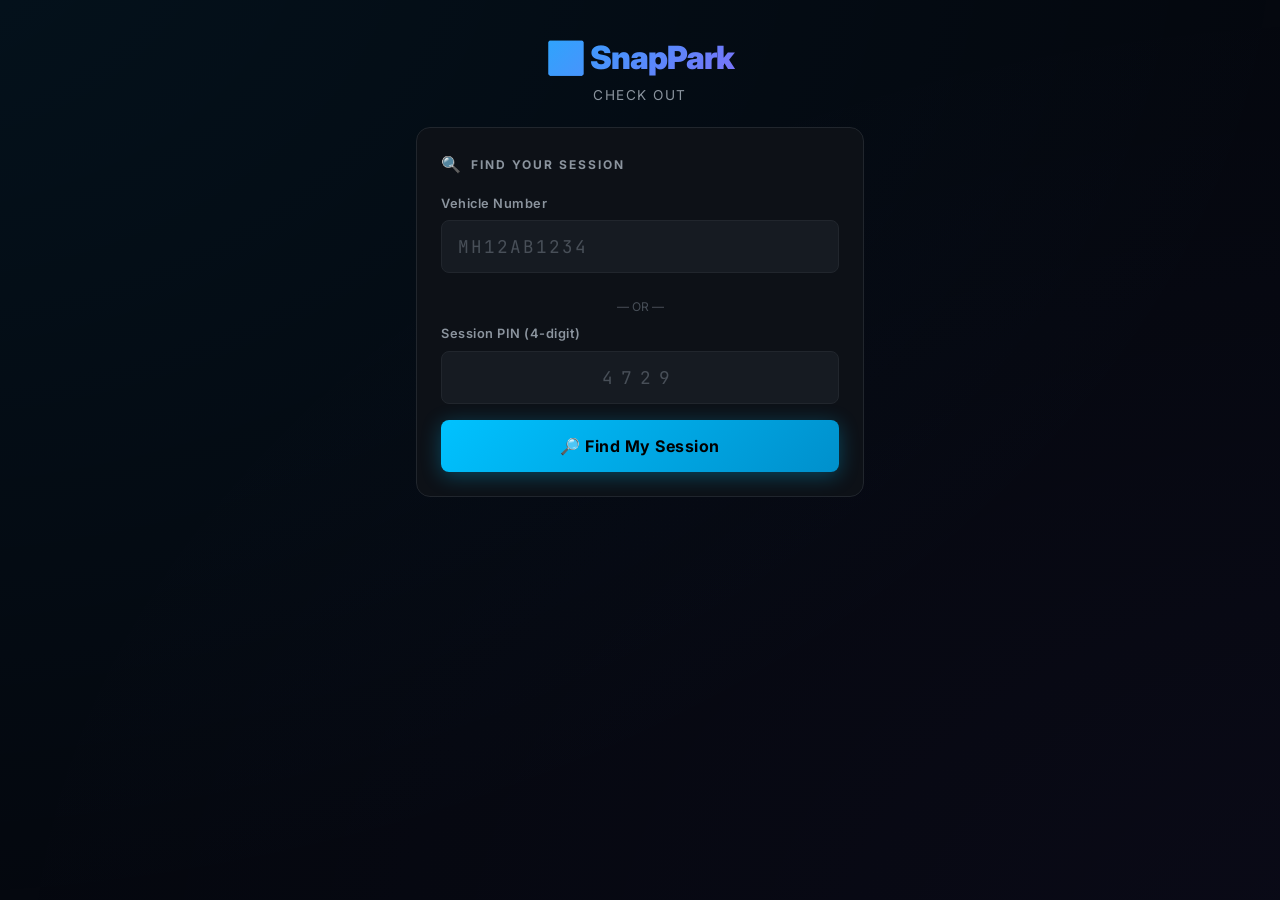
==== snappark/src/main/resources/com/snappark/mobile/exit.html @ e7469d6b "Initial commit for SnapPark Setup" ====
<!DOCTYPE html>
<html lang="en">
<head>
    <meta charset="UTF-8">
    <meta name="viewport" content="width=device-width, initial-scale=1.0, maximum-scale=1.0, user-scalable=no">
    <title>SnapPark — Check Out</title>
    <meta name="description" content="SnapPark smart parking checkout. View your bill, pay via UPI or cash, and get your exit PIN.">
    <link rel="stylesheet" href="style.css">
</head>
<body>
<div class="app-container">

    <!-- Header -->
    <header class="app-header">
        <div class="logo">🅿️ SnapPark</div>
        <div class="subtitle">Check Out</div>
    </header>

    <!-- Error alert area -->
    <div id="alertArea"></div>

    <!-- ═════════ SECTION A: Lookup ═════════ -->
    <div id="lookupSection">
        <div class="card" style="animation-delay:0.1s">
            <div class="card-title"><span class="icon">🔍</span> Find Your Session</div>
            <div class="form-group">
                <label class="form-label">Vehicle Number</label>
                <input type="text" class="form-input mono" id="exitPlateInput" placeholder="MH12AB1234"
                       maxlength="12" autocapitalize="characters">
            </div>
            <div style="text-align:center;color:var(--text-muted);font-size:0.75rem;padding:8px 0">— OR —</div>
            <div class="form-group">
                <label class="form-label">Session PIN (4-digit)</label>
                <input type="text" class="form-input mono" id="exitPinInput" placeholder="4729"
                       maxlength="4" inputmode="numeric" style="text-align:center;letter-spacing:8px">
            </div>
            <button class="btn btn-primary" id="btnLookup">🔎 Find My Session</button>
        </div>
    </div>

    <!-- ═════════ SECTION B: Bill ═════════ -->
    <div id="billSection" class="hidden">
        <div class="card">
            <div class="bill-section">
                <div class="bill-header">
                    <div class="bill-icon">📋</div>
                    <div class="bill-title">PARKING BILL</div>
                </div>

                <!-- Vehicle Info -->
                <div style="margin-bottom:16px">
                    <div class="bill-row">
                        <span class="bill-label">Vehicle</span>
                        <span class="bill-value" id="billPlate">—</span>
                    </div>
                    <div class="bill-row" id="billStateRow">
                        <span class="bill-label">Registered</span>
                        <span class="bill-value" id="billState">—</span>
                    </div>
                    <div class="bill-row">
                        <span class="bill-label">Type</span>
                        <span class="bill-value" id="billType">—</span>
                    </div>
                </div>

                <!-- Time Info -->
                <div style="margin-bottom:16px">
                    <div class="bill-row">
                        <span class="bill-label">Slot</span>
                        <span class="bill-value" id="billSlot">—</span>
                    </div>
                    <div class="bill-row">
                        <span class="bill-label">Entry</span>
                        <span class="bill-value" id="billEntry">—</span>
                    </div>
                    <div class="bill-row">
                        <span class="bill-label">Now</span>
                        <span class="bill-value" id="billExit">—</span>
                    </div>
                    <div class="bill-row">
                        <span class="bill-label">Duration</span>
                        <span class="bill-value" id="billDuration">—</span>
                    </div>
                </div>

                <!-- Pricing Breakdown -->
                <div style="margin-bottom:16px">
                    <div class="bill-row">
                        <span class="bill-label">Base Rate</span>
                        <span class="bill-value" id="billBaseRate">—</span>
                    </div>
                    <div class="bill-row surge" id="billSurgeRow" style="display:none">
                        <span class="bill-label" id="billSurgeLabel">Surge</span>
                        <span class="bill-value" id="billSurgeVal">—</span>
                    </div>
                    <div class="bill-row">
                        <span class="bill-label">Effective Rate</span>
                        <span class="bill-value" id="billEffRate">—</span>
                    </div>
                    <div class="bill-row">
                        <span class="bill-label">Parking Fee</span>
                        <span class="bill-value" id="billParkFee">—</span>
                    </div>
                </div>

                <!-- Fines -->
                <div id="finesSection" class="hidden" style="margin-bottom:16px">
                    <div style="font-size:0.75rem;font-weight:700;color:var(--accent-red);text-transform:uppercase;letter-spacing:1.5px;margin-bottom:8px">⚠ Fines</div>
                    <div id="finesList"></div>
                </div>

                <!-- Grace -->
                <div id="graceNote" class="hidden">
                    <div class="alert alert-success" style="margin:0">
                        <span>🎉</span> Within 15-min grace period — Parking is FREE!
                    </div>
                </div>

                <!-- Total -->
                <div class="bill-row total">
                    <span class="bill-label">TOTAL</span>
                    <span class="bill-value" id="billTotal">₹0.00</span>
                </div>
            </div>
        </div>

        <!-- Payment -->
        <div class="card" id="paymentCard">
            <div class="card-title"><span class="icon">💳</span> Payment Method</div>
            <div class="pay-options">
                <button class="pay-btn selected" data-method="UPI" id="payUpi">
                    <span class="pay-icon">📱</span>
                    <span>UPI</span>
                </button>
                <button class="pay-btn" data-method="CASH" id="payCash">
                    <span class="pay-icon">💵</span>
                    <span>Cash</span>
                </button>
            </div>

            <!-- UPI simulation -->
            <div id="upiDetail">
                <div class="upi-section">
                    <div style="font-size:0.85rem;color:var(--text-secondary)">Scan with any UPI app</div>
                    <div class="upi-qr-frame">
                        <div style="width:160px;height:160px;background:var(--bg-primary);display:flex;align-items:center;justify-content:center;border-radius:8px">
                            <div style="font-size:0.7rem;color:var(--text-muted);text-align:center;padding:8px">UPI QR<br>(Simulated)</div>
                        </div>
                    </div>
                    <div style="font-size:0.75rem;color:var(--text-muted)">upi://pay?pa=snappark@sim</div>
                    <div class="upi-timer" id="upiTimer">5:00</div>
                </div>
            </div>

            <!-- Cash display -->
            <div id="cashDetail" class="hidden">
                <div style="text-align:center;padding:20px 0">
                    <div style="font-size:0.85rem;color:var(--text-secondary);margin-bottom:8px">Show this amount to the attendant</div>
                    <div style="font-size:2.5rem;font-weight:900;font-family:'JetBrains Mono',monospace;color:var(--accent-amber)" id="cashAmount">₹0</div>
                </div>
            </div>

            <button class="btn btn-success" id="btnPay">✅ I Have Paid — Get Exit PIN</button>
        </div>
    </div>

    <!-- ═════════ SECTION C: Exit PIN ═════════ -->
    <div id="exitPinSection" class="hidden">
        <div class="confirm-screen">
            <div class="confirm-icon">🏁</div>
            <div class="confirm-title">PAYMENT CONFIRMED</div>
            <div class="confirm-subtitle">Show this PIN to the exit agent</div>

            <div class="pin-label">YOUR EXIT PIN</div>
            <div class="pin-display" id="exitPinDisplay">
                <!-- Filled by JS -->
            </div>
            <div style="font-size:0.8rem;color:var(--text-secondary);margin-top:8px">PIN expires in 15 minutes</div>

            <div class="info-grid" id="exitInfoGrid">
                <!-- Filled by JS -->
            </div>

            <div class="card" style="margin-top:16px;text-align:left">
                <div class="card-title"><span class="icon">🧾</span> Receipt</div>
                <pre style="font-family:'JetBrains Mono',monospace;font-size:0.6rem;color:var(--text-secondary);white-space:pre-wrap;line-height:1.5;overflow-x:auto" id="receiptPre"></pre>
            </div>
        </div>
    </div>

    <!-- Loading overlay -->
    <div id="loadingOverlay" class="hidden" style="position:fixed;inset:0;background:rgba(5,8,15,0.85);z-index:999;display:flex;flex-direction:column;align-items:center;justify-content:center">
        <div class="spinner"></div>
        <div class="loading-text" id="loadingMsg">Processing...</div>
    </div>

</div>
<script src="app.js"></script>
<script>
    initExitPage();
</script>
</body>
</html>
---- snappark/src/main/resources/com/snappark/mobile/style.css ----
/* ═══════════════════════════════════════════════════════════════
   SNAPPARK MOBILE — Premium Dark Theme
   ═══════════════════════════════════════════════════════════════ */
@import url('https://fonts.googleapis.com/css2?family=Inter:wght@300;400;500;600;700;800;900&family=JetBrains+Mono:wght@400;600&display=swap');

:root {
  --bg-primary:     #05080F;
  --bg-card:        #0D1117;
  --bg-elevated:    #161B22;
  --bg-glass:       rgba(13, 17, 23, 0.75);
  --accent-cyan:    #00C2FF;
  --accent-green:   #00FF88;
  --accent-red:     #FF2244;
  --accent-amber:   #FFB800;
  --accent-purple:  #A855F7;
  --accent-pink:    #FF6B9D;
  --text-primary:   #E6EDF3;
  --text-secondary: #8B949E;
  --text-muted:     #484F58;
  --border:         #21262D;
  --border-glow:    rgba(0, 194, 255, 0.15);
  --shadow-lg:      0 20px 40px rgba(0,0,0,0.45);
  --shadow-glow:    0 0 30px rgba(0, 194, 255, 0.12);
  --radius:         14px;
  --radius-sm:      8px;
  --transition:     0.3s cubic-bezier(0.4, 0, 0.2, 1);
}

* { margin: 0; padding: 0; box-sizing: border-box; }

html, body {
  font-family: 'Inter', -apple-system, BlinkMacSystemFont, sans-serif;
  background: var(--bg-primary);
  color: var(--text-primary);
  line-height: 1.6;
  min-height: 100vh;
  -webkit-font-smoothing: antialiased;
  overflow-x: hidden;
}

body::before {
  content: '';
  position: fixed;
  top: -50%; left: -50%;
  width: 200%; height: 200%;
  background: radial-gradient(ellipse at 20% 20%, rgba(0,194,255,0.06) 0%, transparent 50%),
              radial-gradient(ellipse at 80% 80%, rgba(168,85,247,0.04) 0%, transparent 50%);
  pointer-events: none;
  z-index: 0;
  animation: bgShift 25s ease-in-out infinite alternate;
}

@keyframes bgShift {
  0% { transform: translate(0, 0) rotate(0deg); }
  100% { transform: translate(-5%, -5%) rotate(3deg); }
}

/* ─── Animations ─── */
@keyframes fadeInUp {
  from { opacity: 0; transform: translateY(24px); }
  to { opacity: 1; transform: translateY(0); }
}
@keyframes fadeInDown {
  from { opacity: 0; transform: translateY(-16px); }
  to { opacity: 1; transform: translateY(0); }
}
@keyframes slideInLeft {
  from { opacity: 0; transform: translateX(-40px); }
  to { opacity: 1; transform: translateX(0); }
}
@keyframes slideInRight {
  from { opacity: 0; transform: translateX(40px); }
  to { opacity: 1; transform: translateX(0); }
}
@keyframes pulse {
  0%, 100% { transform: scale(1); }
  50% { transform: scale(1.05); }
}
@keyframes glow {
  0%, 100% { box-shadow: 0 0 15px rgba(0,194,255,0.2); }
  50% { box-shadow: 0 0 35px rgba(0,194,255,0.5); }
}
@keyframes shimmer {
  0% { background-position: -200% 0; }
  100% { background-position: 200% 0; }
}
@keyframes shake {
  0%, 100% { transform: translateX(0); }
  25% { transform: translateX(-8px); }
  75% { transform: translateX(8px); }
}
@keyframes spin {
  from { transform: rotate(0deg); }
  to { transform: rotate(360deg); }
}
@keyframes scaleIn {
  from { transform: scale(0.7); opacity: 0; }
  to { transform: scale(1); opacity: 1; }
}
@keyframes numberReveal {
  from { transform: scale(0.5) rotateX(90deg); opacity: 0; }
  to { transform: scale(1) rotateX(0); opacity: 1; }
}

/* ─── Layout Container ─── */
.app-container {
  position: relative;
  z-index: 1;
  max-width: 480px;
  margin: 0 auto;
  padding: 0 16px 40px;
  min-height: 100vh;
}

/* ─── Header ─── */
.app-header {
  text-align: center;
  padding: 32px 0 20px;
  animation: fadeInDown 0.6s ease-out;
}

.app-header .logo {
  font-size: 2rem;
  font-weight: 900;
  letter-spacing: -1px;
  background: linear-gradient(135deg, var(--accent-cyan), var(--accent-purple));
  -webkit-background-clip: text;
  -webkit-text-fill-color: transparent;
  background-clip: text;
}

.app-header .subtitle {
  font-size: 0.85rem;
  color: var(--text-secondary);
  font-weight: 400;
  margin-top: 2px;
  letter-spacing: 1.5px;
  text-transform: uppercase;
}

/* ─── Step Indicator ─── */
.step-indicator {
  display: flex;
  align-items: center;
  justify-content: center;
  gap: 0;
  margin: 16px 0 28px;
  animation: fadeInDown 0.6s ease-out 0.1s both;
}

.step-item {
  display: flex;
  align-items: center;
  gap: 0;
}

.step-dot {
  width: 36px;
  height: 36px;
  border-radius: 50%;
  display: flex;
  align-items: center;
  justify-content: center;
  font-size: 0.85rem;
  font-weight: 700;
  border: 2px solid var(--border);
  color: var(--text-muted);
  background: var(--bg-card);
  transition: all var(--transition);
  flex-shrink: 0;
}

.step-dot.active {
  background: var(--accent-cyan);
  color: #000;
  border-color: var(--accent-cyan);
  box-shadow: 0 0 20px rgba(0,194,255,0.35);
}

.step-dot.done {
  background: var(--accent-green);
  color: #000;
  border-color: var(--accent-green);
}

.step-label {
  font-size: 0.7rem;
  color: var(--text-muted);
  position: absolute;
  bottom: -18px;
  white-space: nowrap;
  font-weight: 500;
}

.step-line {
  width: 48px;
  height: 2px;
  background: var(--border);
  transition: background var(--transition);
}

.step-line.active {
  background: linear-gradient(90deg, var(--accent-cyan), var(--accent-green));
}

/* ─── Cards ─── */
.card {
  background: var(--bg-card);
  border: 1px solid var(--border);
  border-radius: var(--radius);
  padding: 24px;
  margin-bottom: 16px;
  animation: fadeInUp 0.5s ease-out both;
  transition: border-color var(--transition);
}

.card:hover { border-color: var(--border-glow); }

.card-title {
  font-size: 0.75rem;
  font-weight: 700;
  letter-spacing: 2px;
  text-transform: uppercase;
  color: var(--text-secondary);
  margin-bottom: 16px;
  display: flex;
  align-items: center;
  gap: 8px;
}

.card-title .icon {
  font-size: 1rem;
}

/* ─── Form Elements ─── */
.form-group {
  margin-bottom: 16px;
}

.form-label {
  display: block;
  font-size: 0.8rem;
  font-weight: 600;
  color: var(--text-secondary);
  margin-bottom: 6px;
  letter-spacing: 0.5px;
}

.form-input {
  width: 100%;
  padding: 14px 16px;
  background: var(--bg-elevated);
  border: 1.5px solid var(--border);
  border-radius: var(--radius-sm);
  color: var(--text-primary);
  font-size: 1rem;
  font-family: 'Inter', sans-serif;
  transition: all var(--transition);
  outline: none;
}

.form-input:focus {
  border-color: var(--accent-cyan);
  box-shadow: 0 0 0 3px rgba(0,194,255,0.12);
}

.form-input::placeholder {
  color: var(--text-muted);
}

.form-input.mono {
  font-family: 'JetBrains Mono', monospace;
  font-size: 1.1rem;
  letter-spacing: 2px;
  text-transform: uppercase;
}

/* ─── Plate Decoder Badge ─── */
.plate-badge {
  display: inline-flex;
  align-items: center;
  gap: 6px;
  padding: 6px 12px;
  border-radius: 20px;
  font-size: 0.75rem;
  font-weight: 600;
  margin-top: 8px;
  transition: all var(--transition);
  animation: fadeInUp 0.3s ease-out;
}

.plate-badge.valid {
  background: rgba(0, 255, 136, 0.1);
  color: var(--accent-green);
  border: 1px solid rgba(0, 255, 136, 0.2);
}

.plate-badge.partial {
  background: rgba(0, 194, 255, 0.1);
  color: var(--accent-cyan);
  border: 1px solid rgba(0, 194, 255, 0.2);
}

.plate-badge.error {
  background: rgba(255, 34, 68, 0.1);
  color: var(--accent-red);
  border: 1px solid rgba(255, 34, 68, 0.2);
}

.plate-badge .state-dot {
  width: 8px;
  height: 8px;
  border-radius: 50%;
  display: inline-block;
}

/* ─── Vehicle Type Selector ─── */
.type-selector {
  display: grid;
  grid-template-columns: repeat(3, 1fr);
  gap: 10px;
}

.type-btn {
  padding: 16px 8px;
  background: var(--bg-elevated);
  border: 2px solid var(--border);
  border-radius: var(--radius-sm);
  color: var(--text-secondary);
  font-family: 'Inter', sans-serif;
  font-size: 0.85rem;
  font-weight: 600;
  cursor: pointer;
  text-align: center;
  transition: all var(--transition);
  display: flex;
  flex-direction: column;
  align-items: center;
  gap: 4px;
}

.type-btn:hover { border-color: var(--accent-cyan); }

.type-btn.selected {
  background: rgba(0, 194, 255, 0.1);
  border-color: var(--accent-cyan);
  color: var(--accent-cyan);
  box-shadow: 0 0 20px rgba(0,194,255,0.15);
}

.type-btn .type-icon {
  font-size: 1.6rem;
  line-height: 1;
}

.type-btn .type-price {
  font-size: 0.7rem;
  color: var(--text-muted);
  font-weight: 400;
}

.type-btn.selected .type-price {
  color: var(--accent-cyan);
}

/* ─── Slot Grid ─── */
.floor-section {
  margin-bottom: 20px;
}

.floor-title {
  font-size: 0.75rem;
  font-weight: 700;
  letter-spacing: 1.5px;
  text-transform: uppercase;
  color: var(--text-secondary);
  margin-bottom: 10px;
  display: flex;
  align-items: center;
  gap: 6px;
}

.slot-grid {
  display: grid;
  grid-template-columns: repeat(5, 1fr);
  gap: 6px;
}

.slot-cell {
  aspect-ratio: 1;
  border-radius: var(--radius-sm);
  display: flex;
  flex-direction: column;
  align-items: center;
  justify-content: center;
  font-size: 0.7rem;
  font-weight: 700;
  cursor: pointer;
  transition: all var(--transition);
  border: 1.5px solid var(--border);
  background: var(--bg-elevated);
  position: relative;
  overflow: hidden;
}

.slot-cell .slot-num {
  font-family: 'JetBrains Mono', monospace;
  font-size: 0.7rem;
  z-index: 1;
}

.slot-cell .slot-icon {
  font-size: 0.6rem;
  margin-top: 2px;
  z-index: 1;
}

/* Available */
.slot-cell.available {
  border-color: rgba(0, 255, 136, 0.25);
  color: var(--accent-green);
}

.slot-cell.available:hover {
  background: rgba(0, 255, 136, 0.08);
  border-color: var(--accent-green);
  transform: scale(1.08);
}

/* Occupied */
.slot-cell.occupied {
  border-color: rgba(255, 34, 68, 0.2);
  color: var(--accent-red);
  opacity: 0.5;
  cursor: not-allowed;
}

/* Locked */
.slot-cell.locked {
  border-color: rgba(255, 184, 0, 0.3);
  color: var(--accent-amber);
  cursor: not-allowed;
}

/* Selected */
.slot-cell.selected {
  background: rgba(0, 194, 255, 0.15);
  border-color: var(--accent-cyan);
  color: var(--accent-cyan);
  animation: pulse 1.5s ease-in-out infinite;
  box-shadow: 0 0 20px rgba(0,194,255,0.2);
}

/* Recommended */
.slot-cell.recommended::after {
  content: '⭐';
  position: absolute;
  top: 2px;
  right: 2px;
  font-size: 0.5rem;
}

/* Heatmap overlay */
.slot-cell .heat-overlay {
  position: absolute;
  inset: 0;
  border-radius: inherit;
  background: rgba(255, 107, 0, var(--heat-opacity, 0));
  pointer-events: none;
}

/* Filtered-out slots */
.slot-cell.filtered-out {
  opacity: 0.2;
  cursor: not-allowed;
}

/* Zone label */
.zone-label {
  grid-column: 1 / -1;
  text-align: center;
  font-size: 0.65rem;
  letter-spacing: 1px;
  color: var(--text-muted);
  padding: 4px 0;
  text-transform: uppercase;
  font-weight: 600;
}

/* ─── Recommendation Cards ─── */
.rec-section {
  margin-top: 16px;
}

.rec-card {
  display: flex;
  align-items: center;
  gap: 12px;
  padding: 12px 14px;
  background: var(--bg-elevated);
  border: 1px solid rgba(0, 194, 255, 0.15);
  border-radius: var(--radius-sm);
  margin-bottom: 8px;
  cursor: pointer;
  transition: all var(--transition);
}

.rec-card:hover {
  border-color: var(--accent-cyan);
  background: rgba(0, 194, 255, 0.05);
}

.rec-star {
  font-size: 1.4rem;
}

.rec-info {
  flex: 1;
}

.rec-slot {
  font-weight: 700;
  font-size: 0.9rem;
  color: var(--accent-cyan);
}

.rec-reason {
  font-size: 0.7rem;
  color: var(--text-secondary);
}

.rec-score {
  font-family: 'JetBrains Mono', monospace;
  font-size: 0.85rem;
  font-weight: 700;
  color: var(--accent-green);
  background: rgba(0, 255, 136, 0.1);
  padding: 4px 10px;
  border-radius: 20px;
}

/* ─── Rate Preview ─── */
.rate-preview {
  background: var(--bg-elevated);
  border: 1px solid var(--border);
  border-radius: var(--radius-sm);
  padding: 16px;
  margin-top: 12px;
}

.rate-row {
  display: flex;
  justify-content: space-between;
  align-items: center;
  padding: 4px 0;
  font-size: 0.85rem;
}

.rate-value {
  font-weight: 700;
  font-family: 'JetBrains Mono', monospace;
}

.surge-badge {
  display: inline-flex;
  align-items: center;
  gap: 4px;
  padding: 4px 10px;
  border-radius: 20px;
  font-size: 0.7rem;
  font-weight: 700;
  background: rgba(255, 184, 0, 0.12);
  color: var(--accent-amber);
  border: 1px solid rgba(255, 184, 0, 0.25);
}

.discount-badge {
  display: inline-flex;
  align-items: center;
  gap: 4px;
  padding: 4px 10px;
  border-radius: 20px;
  font-size: 0.7rem;
  font-weight: 700;
  background: rgba(0, 255, 136, 0.1);
  color: var(--accent-green);
  border: 1px solid rgba(0, 255, 136, 0.2);
}

/* ─── Buttons ─── */
.btn {
  width: 100%;
  padding: 16px;
  border: none;
  border-radius: var(--radius-sm);
  font-family: 'Inter', sans-serif;
  font-size: 1rem;
  font-weight: 700;
  cursor: pointer;
  transition: all var(--transition);
  display: flex;
  align-items: center;
  justify-content: center;
  gap: 8px;
  letter-spacing: 0.5px;
}

.btn:active { transform: scale(0.97); }

.btn-primary {
  background: linear-gradient(135deg, var(--accent-cyan), #0090cc);
  color: #000;
  box-shadow: 0 4px 20px rgba(0,194,255,0.3);
}

.btn-primary:hover {
  box-shadow: 0 6px 30px rgba(0,194,255,0.45);
  transform: translateY(-1px);
}

.btn-primary:disabled {
  opacity: 0.4;
  cursor: not-allowed;
  transform: none;
  box-shadow: none;
}

.btn-success {
  background: linear-gradient(135deg, var(--accent-green), #00b35e);
  color: #000;
  box-shadow: 0 4px 20px rgba(0,255,136,0.3);
}

.btn-danger {
  background: linear-gradient(135deg, var(--accent-red), #cc0022);
  color: #fff;
}

.btn-secondary {
  background: var(--bg-elevated);
  border: 1.5px solid var(--border);
  color: var(--text-primary);
}

.btn-secondary:hover { border-color: var(--accent-cyan); }

.btn-ghost {
  background: transparent;
  color: var(--text-secondary);
  font-weight: 500;
}

.btn-half {
  width: 48%;
}

.btn-row {
  display: flex;
  gap: 8px;
}

/* ─── Confirmation Screen ─── */
.confirm-screen {
  text-align: center;
  padding: 20px 0;
  animation: scaleIn 0.5s ease-out;
}

.confirm-icon {
  font-size: 4rem;
  line-height: 1;
  margin-bottom: 16px;
}

.confirm-title {
  font-size: 1.5rem;
  font-weight: 800;
  background: linear-gradient(135deg, var(--accent-green), var(--accent-cyan));
  -webkit-background-clip: text;
  -webkit-text-fill-color: transparent;
  background-clip: text;
  margin-bottom: 8px;
}

.confirm-subtitle {
  color: var(--text-secondary);
  font-size: 0.85rem;
  margin-bottom: 24px;
}

.pin-display {
  display: inline-flex;
  gap: 10px;
  padding: 20px 32px;
  background: var(--bg-elevated);
  border: 2px solid var(--accent-cyan);
  border-radius: var(--radius);
  margin: 16px auto;
  animation: glow 2.5s ease-in-out infinite;
}

.pin-digit {
  font-family: 'JetBrains Mono', monospace;
  font-size: 2.5rem;
  font-weight: 800;
  color: var(--accent-cyan);
  animation: numberReveal 0.5s ease-out both;
}

.pin-digit:nth-child(2) { animation-delay: 0.1s; }
.pin-digit:nth-child(3) { animation-delay: 0.2s; }
.pin-digit:nth-child(4) { animation-delay: 0.3s; }
.pin-digit:nth-child(5) { animation-delay: 0.4s; }
.pin-digit:nth-child(6) { animation-delay: 0.5s; }

.pin-label {
  font-size: 0.85rem;
  font-weight: 700;
  color: var(--text-secondary);
  letter-spacing: 2px;
  text-transform: uppercase;
  margin-top: 12px;
}

.info-grid {
  display: grid;
  grid-template-columns: 1fr 1fr;
  gap: 12px;
  margin: 20px 0;
}

.info-item {
  background: var(--bg-elevated);
  border-radius: var(--radius-sm);
  padding: 14px;
  text-align: left;
}

.info-item .label {
  font-size: 0.65rem;
  color: var(--text-muted);
  text-transform: uppercase;
  letter-spacing: 1px;
  font-weight: 600;
}

.info-item .value {
  font-size: 1rem;
  font-weight: 700;
  margin-top: 4px;
  color: var(--text-primary);
}

.warning-box {
  background: rgba(255, 184, 0, 0.08);
  border: 1px solid rgba(255, 184, 0, 0.25);
  border-radius: var(--radius-sm);
  padding: 14px;
  font-size: 0.8rem;
  color: var(--accent-amber);
  display: flex;
  align-items: center;
  gap: 8px;
  margin-top: 16px;
}

/* ─── Bill Breakdown (Exit Page) ─── */
.bill-section {
  padding: 16px;
}

.bill-header {
  text-align: center;
  margin-bottom: 16px;
}

.bill-header .bill-icon {
  font-size: 3rem;
  margin-bottom: 8px;
}

.bill-header .bill-title {
  font-size: 1.2rem;
  font-weight: 800;
  color: var(--accent-cyan);
}

.bill-row {
  display: flex;
  justify-content: space-between;
  align-items: center;
  padding: 8px 0;
  font-size: 0.85rem;
  border-bottom: 1px solid var(--border);
}

.bill-row:last-child { border-bottom: none; }

.bill-row .bill-label {
  color: var(--text-secondary);
}

.bill-row .bill-value {
  font-weight: 600;
  font-family: 'JetBrains Mono', monospace;
}

.bill-row.total {
  border-top: 2px solid var(--accent-cyan);
  border-bottom: none;
  padding-top: 12px;
  margin-top: 4px;
}

.bill-row.total .bill-label {
  font-weight: 800;
  font-size: 1rem;
  color: var(--text-primary);
}

.bill-row.total .bill-value {
  font-size: 1.3rem;
  font-weight: 900;
  color: var(--accent-cyan);
}

.bill-row.fine .bill-label { color: var(--accent-red); }
.bill-row.fine .bill-value { color: var(--accent-red); font-weight: 700; }

.bill-row.surge .bill-value { color: var(--accent-amber); }

/* ─── Payment Buttons ─── */
.pay-options {
  display: grid;
  grid-template-columns: 1fr 1fr;
  gap: 10px;
  margin: 16px 0;
}

.pay-btn {
  padding: 20px 12px;
  border-radius: var(--radius-sm);
  border: 2px solid var(--border);
  background: var(--bg-elevated);
  color: var(--text-secondary);
  font-family: 'Inter', sans-serif;
  font-weight: 700;
  font-size: 0.9rem;
  cursor: pointer;
  display: flex;
  flex-direction: column;
  align-items: center;
  gap: 8px;
  transition: all var(--transition);
}

.pay-btn:hover { border-color: var(--accent-cyan); }

.pay-btn.selected {
  background: rgba(0, 194, 255, 0.08);
  border-color: var(--accent-cyan);
  color: var(--accent-cyan);
}

.pay-btn .pay-icon {
  font-size: 2rem;
}

/* ─── UPI QR Display ─── */
.upi-section {
  text-align: center;
  padding: 20px 0;
}

.upi-qr-frame {
  display: inline-block;
  padding: 20px;
  background: #fff;
  border-radius: var(--radius);
  margin: 12px 0;
}

.upi-timer {
  font-family: 'JetBrains Mono', monospace;
  font-size: 1.5rem;
  font-weight: 700;
  color: var(--accent-amber);
  margin: 12px 0;
}

/* ─── Loading / Spinner ─── */
.spinner {
  width: 48px;
  height: 48px;
  border: 3px solid var(--border);
  border-top-color: var(--accent-cyan);
  border-radius: 50%;
  animation: spin 0.8s linear infinite;
  margin: 20px auto;
}

.loading-text {
  text-align: center;
  color: var(--text-secondary);
  font-size: 0.85rem;
  animation: pulse 1.5s ease-in-out infinite;
}

/* ─── Error / Alert ─── */
.alert {
  padding: 14px 16px;
  border-radius: var(--radius-sm);
  font-size: 0.85rem;
  font-weight: 500;
  display: flex;
  align-items: center;
  gap: 8px;
  margin-bottom: 12px;
  animation: fadeInUp 0.3s ease-out;
}

.alert-error {
  background: rgba(255, 34, 68, 0.1);
  border: 1px solid rgba(255, 34, 68, 0.2);
  color: var(--accent-red);
}

.alert-success {
  background: rgba(0, 255, 136, 0.1);
  border: 1px solid rgba(0, 255, 136, 0.2);
  color: var(--accent-green);
}

.alert-warning {
  background: rgba(255, 184, 0, 0.08);
  border: 1px solid rgba(255, 184, 0, 0.2);
  color: var(--accent-amber);
}

/* ─── Fine List ─── */
.fine-card {
  background: rgba(255, 34, 68, 0.05);
  border: 1px solid rgba(255, 34, 68, 0.15);
  border-radius: var(--radius-sm);
  padding: 14px;
  margin-bottom: 8px;
}

.fine-type {
  font-weight: 700;
  font-size: 0.8rem;
  color: var(--accent-red);
  text-transform: uppercase;
  letter-spacing: 1px;
}

.fine-detail {
  font-size: 0.75rem;
  color: var(--text-secondary);
  margin-top: 4px;
}

.fine-amount {
  font-family: 'JetBrains Mono', monospace;
  font-weight: 700;
  font-size: 1rem;
  color: var(--accent-red);
  margin-top: 4px;
}

/* ─── Step Screens ─── */
.step-screen {
  display: none;
}

.step-screen.active {
  display: block;
  animation: slideInRight 0.35s ease-out;
}

.step-screen.slide-out-left {
  animation: slideOutLeft 0.3s ease-in;
}

@keyframes slideOutLeft {
  to { opacity: 0; transform: translateX(-30px); }
}

/* ─── Seat Counter ─── */
.stats-bar {
  display: flex;
  justify-content: center;
  gap: 16px;
  padding: 10px 0;
  font-size: 0.75rem;
  color: var(--text-secondary);
  animation: fadeInDown 0.6s ease-out 0.2s both;
}

.stat-item {
  display: flex;
  align-items: center;
  gap: 4px;
}

.stat-dot {
  width: 8px;
  height: 8px;
  border-radius: 50%;
}

.stat-dot.green { background: var(--accent-green); }
.stat-dot.red { background: var(--accent-red); }
.stat-dot.blue { background: var(--accent-cyan); }

/* ─── Verification Success ─── */
.verify-success {
  text-align: center;
  padding: 40px 20px;
  animation: scaleIn 0.5s ease-out;
}

.verify-success .check-icon {
  width: 80px;
  height: 80px;
  border-radius: 50%;
  background: linear-gradient(135deg, var(--accent-green), #00b35e);
  display: flex;
  align-items: center;
  justify-content: center;
  font-size: 2.5rem;
  margin: 0 auto 20px;
  box-shadow: 0 0 40px rgba(0,255,136,0.3);
}

/* ─── Hide ─── */
.hidden { display: none !important; }

/* ─── Scrollbar ─── */
::-webkit-scrollbar { width: 4px; }
::-webkit-scrollbar-track { background: transparent; }
::-webkit-scrollbar-thumb { background: var(--border); border-radius: 4px; }

/* ─── Responsive Touch ─── */
@media (hover: none) {
  .slot-cell:active.available {
    background: rgba(0, 255, 136, 0.12);
    transform: scale(0.95);
  }
}

@media (max-width: 380px) {
  .slot-grid { grid-template-columns: repeat(5, 1fr); gap: 4px; }
  .slot-cell .slot-num { font-size: 0.6rem; }
  .pin-digit { font-size: 2rem; }
  .pin-display { padding: 14px 20px; gap: 6px; }
}
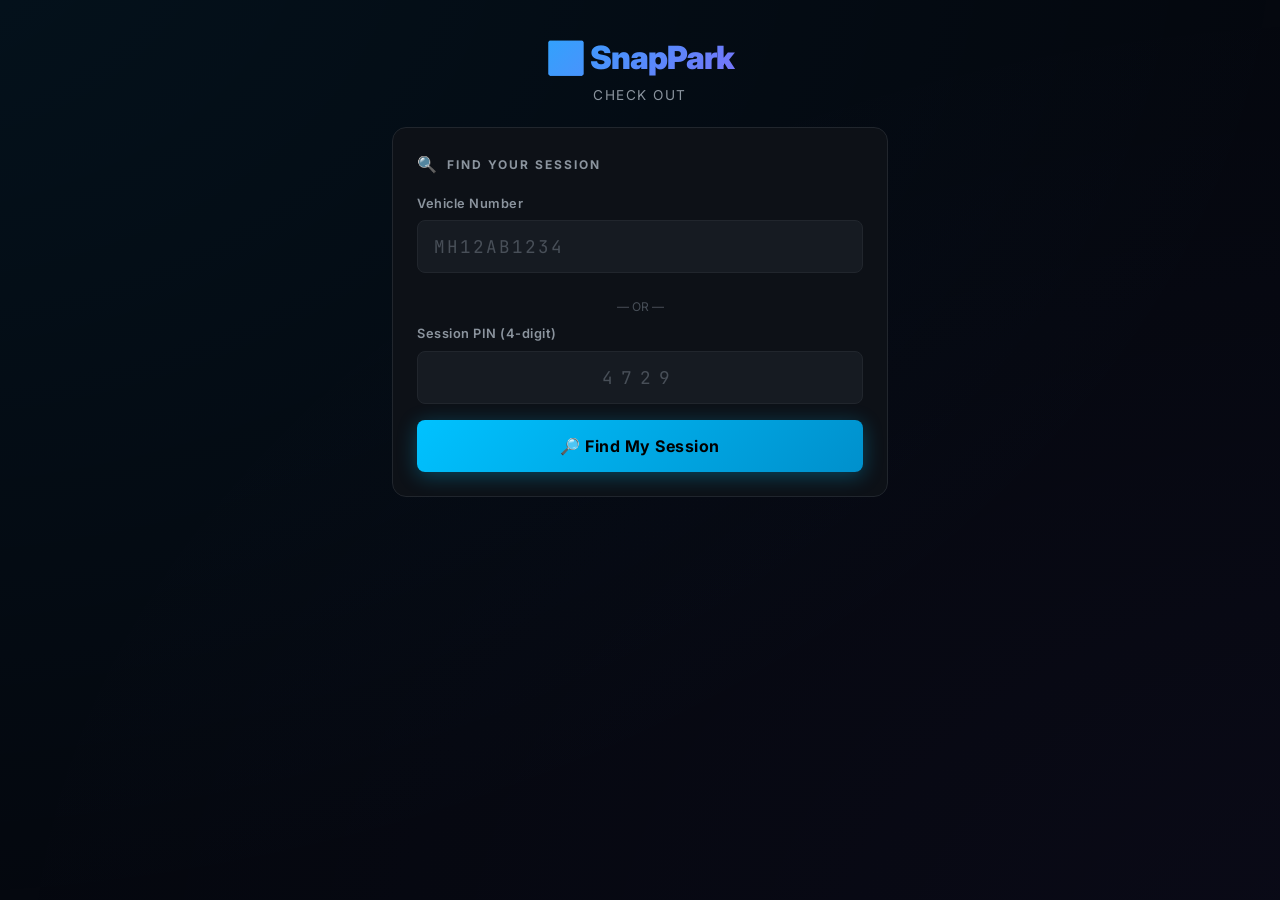
==== commit 17dc6252: "Finalizing SnapPark enhancements, documentation, and LaTeX reports for practical evaluation" ====
--- a/snappark/src/main/resources/com/snappark/mobile/exit.html
+++ b/snappark/src/main/resources/com/snappark/mobile/exit.html
@@ -101,6 +101,10 @@
                         <span class="bill-label">Parking Fee</span>
                         <span class="bill-value" id="billParkFee">—</span>
                     </div>
+                    <div class="bill-row" id="loyaltyRow" style="display:none">
+                        <span class="bill-label" id="loyaltyLabel" style="color:#A855F7">🎫 Loyalty Discount</span>
+                        <span class="bill-value" id="loyaltyValue" style="color:#A855F7;font-weight:700">—</span>
+                    </div>
                 </div>
 
                 <!-- Fines -->
@@ -112,7 +116,7 @@
                 <!-- Grace -->
                 <div id="graceNote" class="hidden">
                     <div class="alert alert-success" style="margin:0">
-                        <span>🎉</span> Within 15-min grace period — Parking is FREE!
+                        <span>🎉</span> Within 10-sec grace period — Parking is FREE!
                     </div>
                 </div>
 
--- a/snappark/src/main/resources/com/snappark/mobile/style.css
+++ b/snappark/src/main/resources/com/snappark/mobile/style.css
@@ -106,9 +106,9 @@
 .app-container {
   position: relative;
   z-index: 1;
-  max-width: 480px;
+  max-width: 520px;
   margin: 0 auto;
-  padding: 0 16px 40px;
+  padding: 0 12px 40px;
   min-height: 100vh;
 }
 
@@ -365,74 +365,81 @@
 
 /* ─── Slot Grid ─── */
 .floor-section {
-  margin-bottom: 20px;
+  margin-bottom: 24px;
 }
 
 .floor-title {
-  font-size: 0.75rem;
+  font-size: 0.8rem;
   font-weight: 700;
   letter-spacing: 1.5px;
   text-transform: uppercase;
   color: var(--text-secondary);
-  margin-bottom: 10px;
-  display: flex;
-  align-items: center;
-  gap: 6px;
+  margin-bottom: 12px;
+  display: flex;
+  align-items: center;
+  gap: 8px;
+  padding-bottom: 8px;
+  border-bottom: 1px solid var(--border);
 }
 
 .slot-grid {
   display: grid;
-  grid-template-columns: repeat(5, 1fr);
-  gap: 6px;
+  grid-template-columns: repeat(4, 1fr);
+  gap: 8px;
 }
 
 .slot-cell {
   aspect-ratio: 1;
-  border-radius: var(--radius-sm);
+  border-radius: 10px;
   display: flex;
   flex-direction: column;
   align-items: center;
   justify-content: center;
-  font-size: 0.7rem;
+  font-size: 0.85rem;
   font-weight: 700;
   cursor: pointer;
   transition: all var(--transition);
-  border: 1.5px solid var(--border);
+  border: 2px solid var(--border);
   background: var(--bg-elevated);
   position: relative;
   overflow: hidden;
+  min-height: 64px;
 }
 
 .slot-cell .slot-num {
   font-family: 'JetBrains Mono', monospace;
-  font-size: 0.7rem;
+  font-size: 0.85rem;
   z-index: 1;
+  letter-spacing: 0.5px;
 }
 
 .slot-cell .slot-icon {
-  font-size: 0.6rem;
-  margin-top: 2px;
+  font-size: 0.75rem;
+  margin-top: 3px;
   z-index: 1;
 }
 
 /* Available */
 .slot-cell.available {
-  border-color: rgba(0, 255, 136, 0.25);
+  border-color: rgba(0, 255, 136, 0.3);
   color: var(--accent-green);
+  background: rgba(0, 255, 136, 0.04);
 }
 
 .slot-cell.available:hover {
-  background: rgba(0, 255, 136, 0.08);
+  background: rgba(0, 255, 136, 0.1);
   border-color: var(--accent-green);
-  transform: scale(1.08);
+  transform: scale(1.06);
+  box-shadow: 0 4px 16px rgba(0, 255, 136, 0.15);
 }
 
 /* Occupied */
 .slot-cell.occupied {
-  border-color: rgba(255, 34, 68, 0.2);
+  border-color: rgba(255, 34, 68, 0.25);
   color: var(--accent-red);
-  opacity: 0.5;
+  opacity: 0.45;
   cursor: not-allowed;
+  background: rgba(255, 34, 68, 0.03);
 }
 
 /* Locked */
@@ -440,6 +447,7 @@
   border-color: rgba(255, 184, 0, 0.3);
   color: var(--accent-amber);
   cursor: not-allowed;
+  background: rgba(255, 184, 0, 0.03);
 }
 
 /* Selected */
@@ -448,16 +456,17 @@
   border-color: var(--accent-cyan);
   color: var(--accent-cyan);
   animation: pulse 1.5s ease-in-out infinite;
-  box-shadow: 0 0 20px rgba(0,194,255,0.2);
+  box-shadow: 0 0 24px rgba(0,194,255,0.25);
+  border-width: 2.5px;
 }
 
 /* Recommended */
 .slot-cell.recommended::after {
   content: '⭐';
   position: absolute;
-  top: 2px;
-  right: 2px;
-  font-size: 0.5rem;
+  top: 3px;
+  right: 3px;
+  font-size: 0.6rem;
 }
 
 /* Heatmap overlay */
@@ -469,22 +478,28 @@
   pointer-events: none;
 }
 
-/* Filtered-out slots */
+/* Filtered-out slots — hidden on mobile, faded on desktop */
 .slot-cell.filtered-out {
-  opacity: 0.2;
-  cursor: not-allowed;
+  display: none;
 }
 
 /* Zone label */
 .zone-label {
   grid-column: 1 / -1;
   text-align: center;
-  font-size: 0.65rem;
-  letter-spacing: 1px;
-  color: var(--text-muted);
-  padding: 4px 0;
+  font-size: 0.7rem;
+  letter-spacing: 1.5px;
+  color: var(--text-secondary);
+  padding: 8px 0 4px;
   text-transform: uppercase;
-  font-weight: 600;
+  font-weight: 700;
+  border-top: 1px dashed rgba(33, 38, 45, 0.6);
+  margin-top: 4px;
+}
+
+.zone-label:first-child {
+  border-top: none;
+  margin-top: 0;
 }
 
 /* ─── Recommendation Cards ─── */
@@ -1044,14 +1059,76 @@
 /* ─── Responsive Touch ─── */
 @media (hover: none) {
   .slot-cell:active.available {
-    background: rgba(0, 255, 136, 0.12);
-    transform: scale(0.95);
-  }
-}
-
+    background: rgba(0, 255, 136, 0.15);
+    transform: scale(0.93);
+    border-color: var(--accent-green);
+  }
+  .slot-cell:active.selected {
+    transform: scale(0.93);
+  }
+}
+
+/* ─── Mobile: Standard Phones (≤520px) ─── */
+@media (max-width: 520px) {
+  .app-container {
+    padding: 0 10px 32px;
+  }
+  .card {
+    padding: 18px;
+  }
+  .slot-grid {
+    grid-template-columns: repeat(4, 1fr);
+    gap: 8px;
+  }
+  .slot-cell {
+    min-height: 68px;
+    border-radius: 10px;
+  }
+  .slot-cell .slot-num {
+    font-size: 0.9rem;
+  }
+  .slot-cell .slot-icon {
+    font-size: 0.8rem;
+  }
+}
+
+/* ─── Small Phones (≤380px) ─── */
 @media (max-width: 380px) {
-  .slot-grid { grid-template-columns: repeat(5, 1fr); gap: 4px; }
-  .slot-cell .slot-num { font-size: 0.6rem; }
+  .app-container {
+    padding: 0 8px 28px;
+  }
+  .card {
+    padding: 14px;
+  }
+  .slot-grid {
+    grid-template-columns: repeat(3, 1fr);
+    gap: 8px;
+  }
+  .slot-cell {
+    min-height: 72px;
+    border-radius: 10px;
+  }
+  .slot-cell .slot-num {
+    font-size: 0.9rem;
+  }
+  .slot-cell .slot-icon {
+    font-size: 0.85rem;
+  }
+  .floor-title {
+    font-size: 0.75rem;
+  }
   .pin-digit { font-size: 2rem; }
   .pin-display { padding: 14px 20px; gap: 6px; }
 }
+
+/* ─── Larger screens show filtered slots faded ─── */
+@media (min-width: 521px) {
+  .slot-cell.filtered-out {
+    display: flex;
+    opacity: 0.15;
+    cursor: not-allowed;
+  }
+  .slot-grid {
+    grid-template-columns: repeat(5, 1fr);
+  }
+}
